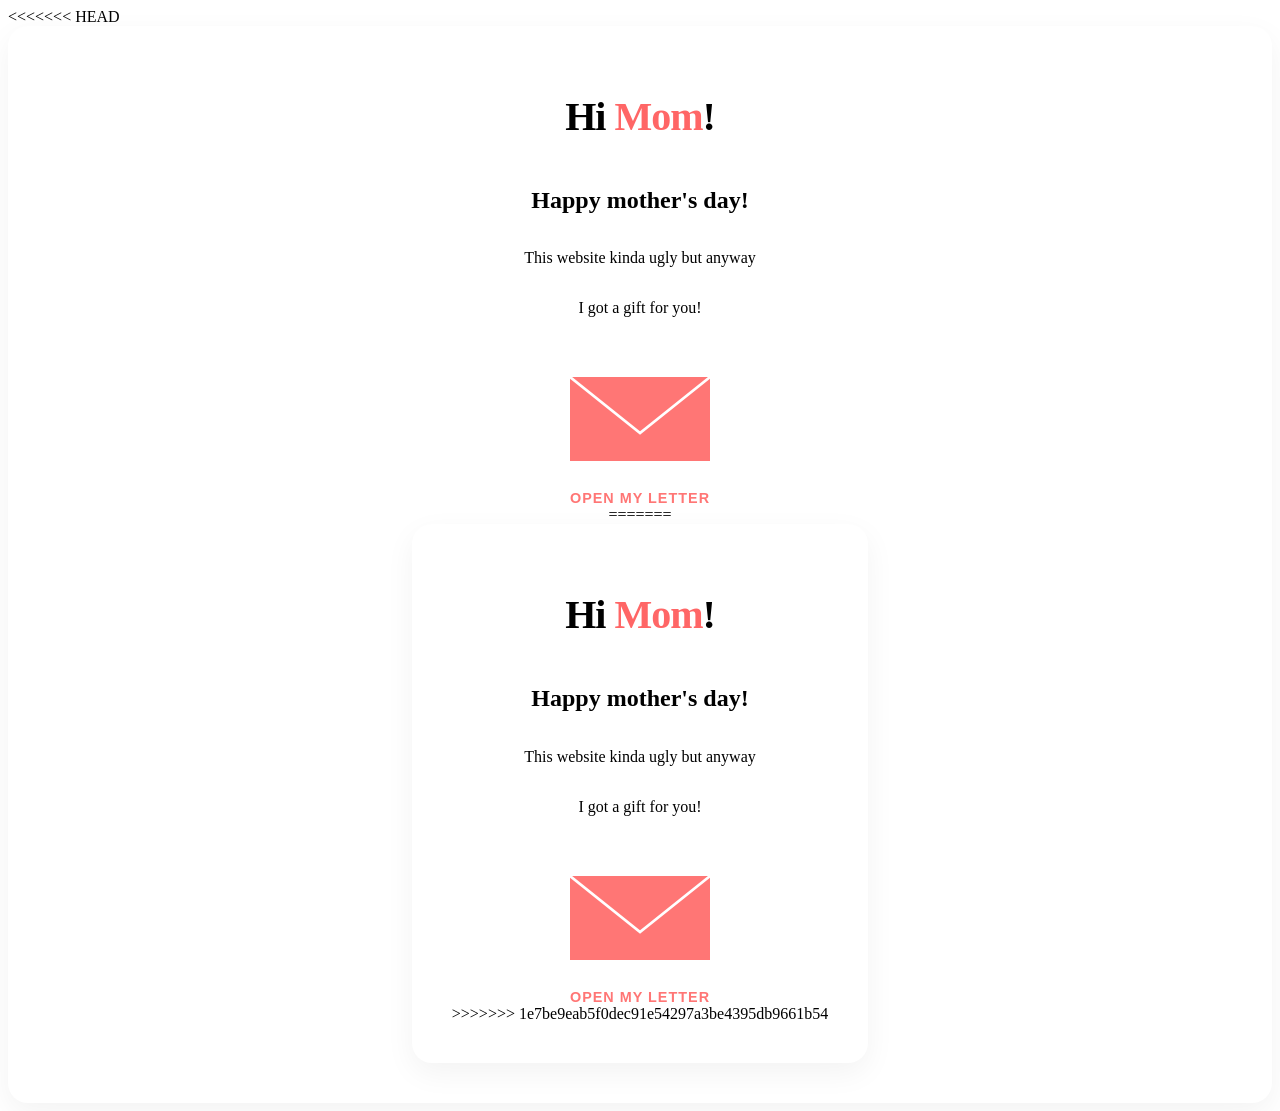
==== mother's-day/index.html @ 3d648684 "fresh start reset" ====
<<<<<<< HEAD
<!DOCTYPE html>
<html lang="en">

<head>
    <meta charset="UTF-8">
    <meta name="viewport" content="width=device-width, initial-scale=1.0">
    <title>TOP SECRET! 🤫</title>

    <link rel="stylesheet" href="/mother's-day/style.css">

</head>

<body>
    <div class="card">
        <h1 class="title">Hi <span class="highlight">Mom</span>!</h1>
        <h2>Happy mother's day!</h2>
        <p class="remarks">This website kinda ugly but anyway</p>
        <p class="main-text">I got a gift for you!</p>
        <a href="/mother's-day/letter.html" class="letter-button">
            <svg viewBox="0 0 100 80" xmlns="http://www.w3.org/2000/svg">
                <!-- Envelope Body -->
                <path d="M0 10 L50 50 L100 10 L100 70 L0 70 Z" fill="#ff7675" stroke="none" stroke-width="2" />
                <!-- Envelope Flap -->
                <path d="M0 10 L50 50 L100 10" fill="#ff7675" stroke="#ffffff" stroke-width="2" />
            </svg>
            <span>Open my letter</span>
        </button>
    </a>

</body>

=======
<!DOCTYPE html>
<html lang="en">

<head>
    <meta charset="UTF-8">
    <meta name="viewport" content="width=device-width, initial-scale=1.0">
    <title>TOP SECRET! 🤫</title>

    <link rel="stylesheet" href="/mother's-day/style.css">

</head>

<body>
    <div class="card">
        <h1 class="title">Hi <span class="highlight">Mom</span>!</h1>
        <h2>Happy mother's day!</h2>
        <p class="remarks">This website kinda ugly but anyway</p>
        <p class="main-text">I got a gift for you!</p>
        <a href="/mother's-day/letter.html" class="letter-button">
            <svg viewBox="0 0 100 80" xmlns="http://www.w3.org/2000/svg">
                <!-- Envelope Body -->
                <path d="M0 10 L50 50 L100 10 L100 70 L0 70 Z" fill="#ff7675" stroke="none" stroke-width="2" />
                <!-- Envelope Flap -->
                <path d="M0 10 L50 50 L100 10" fill="#ff7675" stroke="#ffffff" stroke-width="2" />
            </svg>
            <span>Open my letter</span>
        </button>
    </a>

</body>

>>>>>>> 1e7be9eab5f0dec91e54297a3be4395db9661b54
</html>
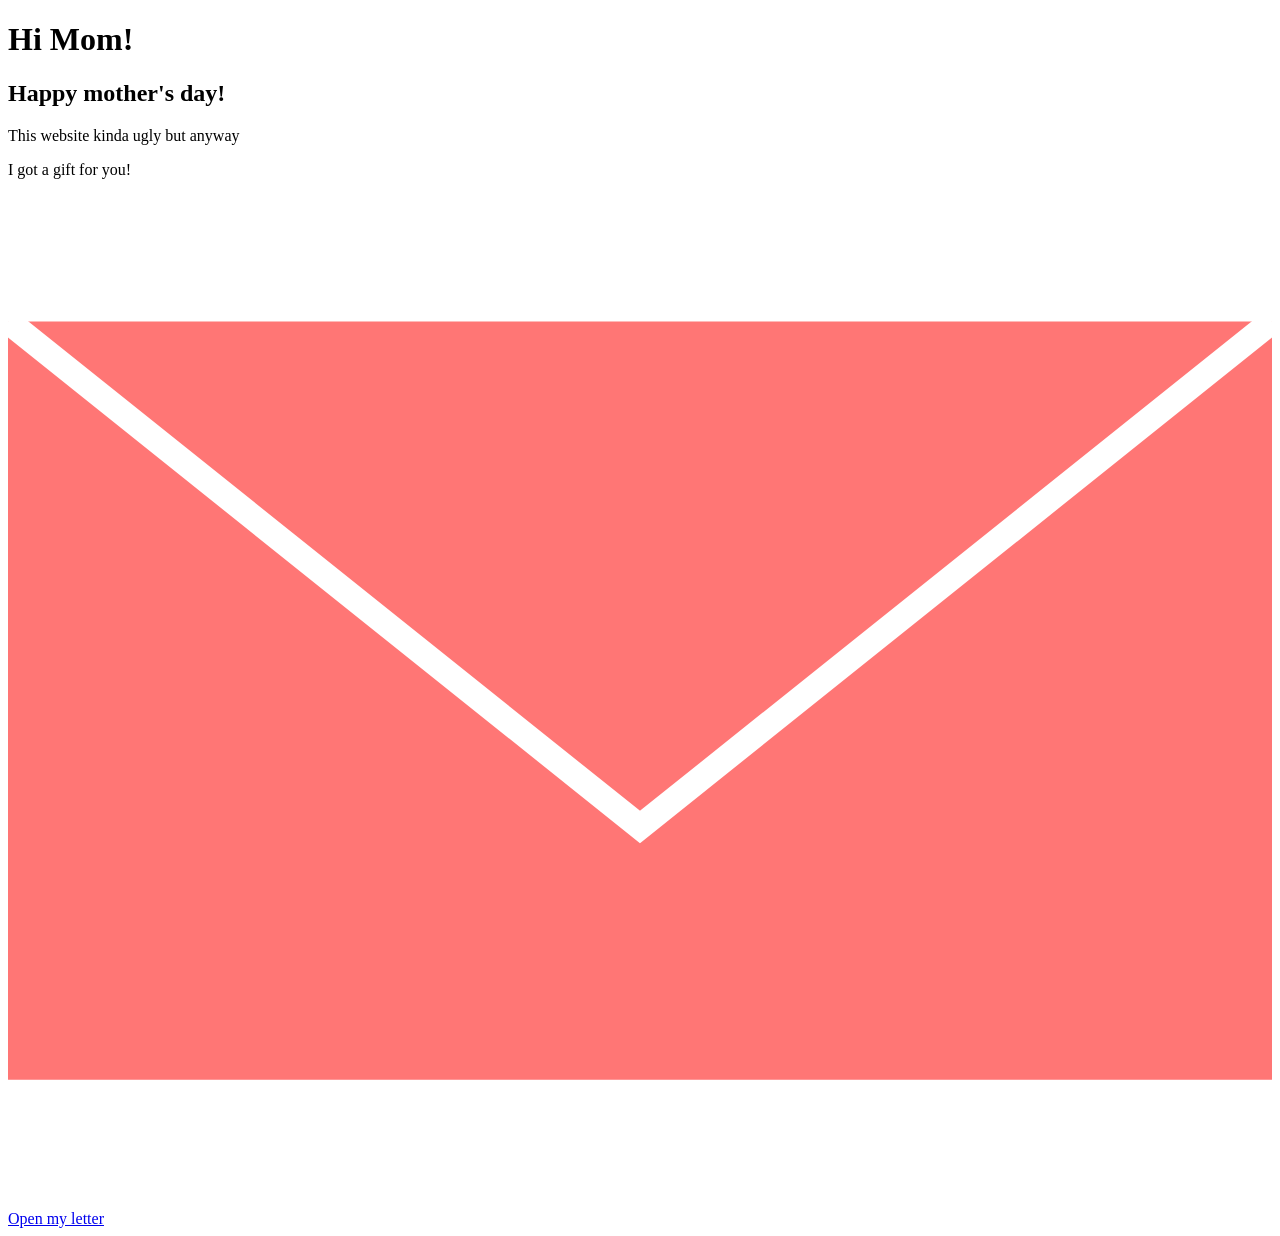
==== commit 4974bc0f: "Auto-compiled and updated site" ====
--- a/mother's-day/index.html
+++ b/mother's-day/index.html
@@ -1,4 +1,3 @@
-<<<<<<< HEAD
 <!DOCTYPE html>
 <html lang="en">
 
@@ -7,7 +6,7 @@
     <meta name="viewport" content="width=device-width, initial-scale=1.0">
     <title>TOP SECRET! 🤫</title>
 
-    <link rel="stylesheet" href="/mother's-day/style.css">
+    <link rel="stylesheet" href="../Cherish-HQ/mother's-day/style.css">
 
 </head>
 
@@ -30,37 +29,4 @@
 
 </body>
 
-=======
-<!DOCTYPE html>
-<html lang="en">
-
-<head>
-    <meta charset="UTF-8">
-    <meta name="viewport" content="width=device-width, initial-scale=1.0">
-    <title>TOP SECRET! 🤫</title>
-
-    <link rel="stylesheet" href="/mother's-day/style.css">
-
-</head>
-
-<body>
-    <div class="card">
-        <h1 class="title">Hi <span class="highlight">Mom</span>!</h1>
-        <h2>Happy mother's day!</h2>
-        <p class="remarks">This website kinda ugly but anyway</p>
-        <p class="main-text">I got a gift for you!</p>
-        <a href="/mother's-day/letter.html" class="letter-button">
-            <svg viewBox="0 0 100 80" xmlns="http://www.w3.org/2000/svg">
-                <!-- Envelope Body -->
-                <path d="M0 10 L50 50 L100 10 L100 70 L0 70 Z" fill="#ff7675" stroke="none" stroke-width="2" />
-                <!-- Envelope Flap -->
-                <path d="M0 10 L50 50 L100 10" fill="#ff7675" stroke="#ffffff" stroke-width="2" />
-            </svg>
-            <span>Open my letter</span>
-        </button>
-    </a>
-
-</body>
-
->>>>>>> 1e7be9eab5f0dec91e54297a3be4395db9661b54
 </html>
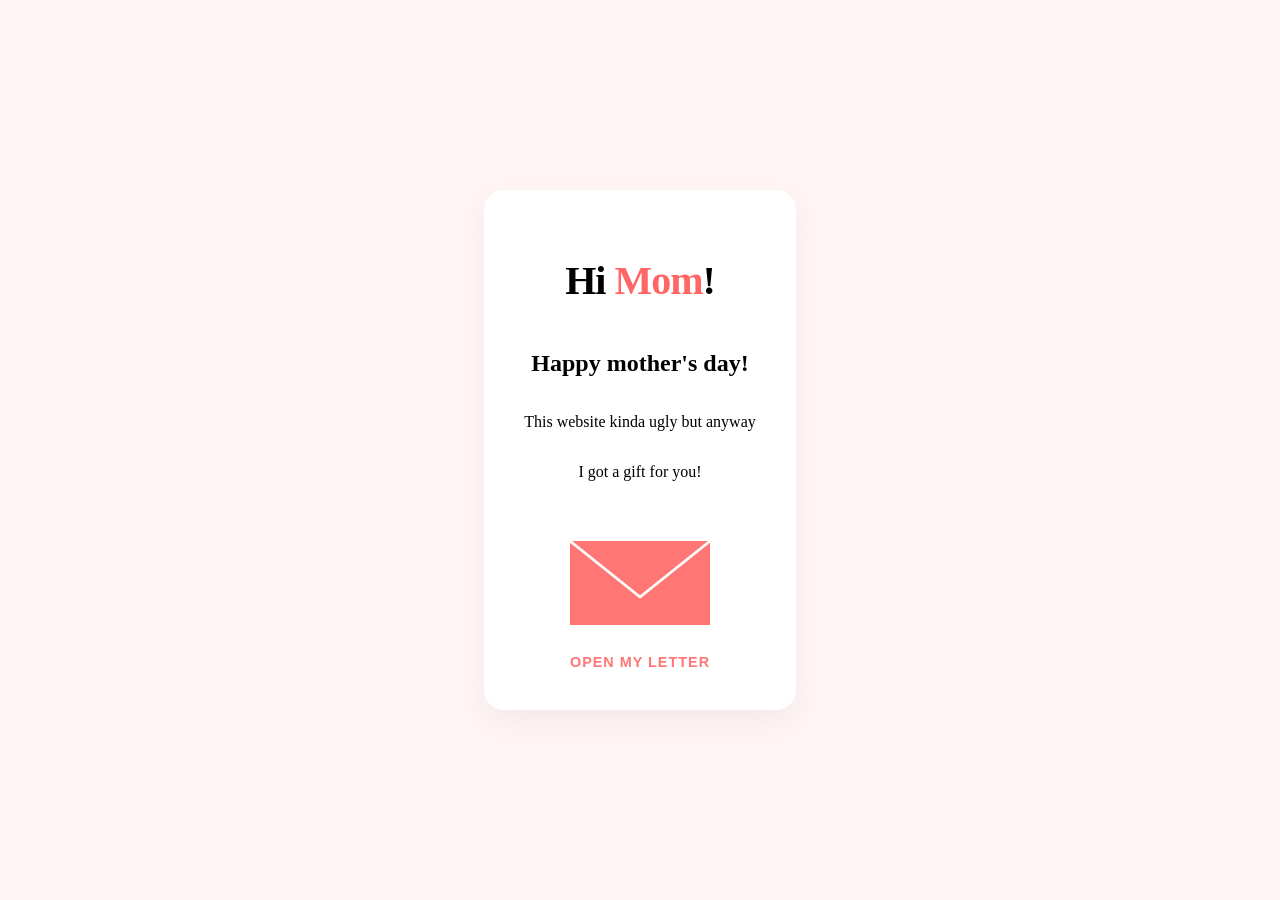
==== commit b7152a93: "Auto-compiled and updated site" ====
--- a/mother's-day/index.html
+++ b/mother's-day/index.html
@@ -6,7 +6,7 @@
     <meta name="viewport" content="width=device-width, initial-scale=1.0">
     <title>TOP SECRET! 🤫</title>
 
-    <link rel="stylesheet" href="../Cherish-HQ/mother's-day/style.css">
+    <link rel="stylesheet" href="./style.css">
 
 </head>
 
--- a/mother's-day/style.css
+++ b/mother's-day/style.css
@@ -0,0 +1,115 @@
+body {
+    margin: 0;
+    display: flex;
+    justify-content: center;
+    /* Horizontal center */
+    align-items: center;
+    /* Vertical center */
+    min-height: 100vh;
+    background-color: #fff5f5;
+}
+
+.card {
+    display: flex;
+    flex-direction: column;
+    /* Stacks items vertically */
+    align-items: center;
+    /* Centers items horizontally within the stack */
+    text-align: center;
+    /* Centers the actual text lines */
+    padding: 40px;
+    background: white;
+    border-radius: 20px;
+    box-shadow: 0 10px 30px rgba(0, 0, 0, 0.05);
+}
+
+.title {
+    font-size: 2.5rem;
+    font-weight: 700;
+    letter-spacing: -1px;
+}
+
+.highlight {
+    color: #ff6666;
+}
+
+.svg-button {
+    background: none;
+    /* Removes the grey box */
+    border: none;
+    /* Removes the outline */
+    cursor: pointer;
+    /* Makes it feel clickable */
+    display: flex;
+    /* Centers the SVG and text together */
+    flex-direction: column;
+    align-items: center;
+    margin: 20px auto 0;
+    gap: 5px;
+    /* Space between SVG and text */
+    transition: transform 0.3s ease;
+}
+
+.svg-button svg {
+    fill: #ff7675;
+    /* Your theme color */
+    transition: fill 0.3s ease;
+}
+
+.svg-button:hover {
+    transform: scale(1.1);
+    /* Interactive "pop" effect */
+}
+
+.svg-button:hover svg {
+    fill: #d63031;
+    /* Darkens slightly on hover */
+}
+
+.svg-button span {
+    font-family: 'Helvetica Neue', sans-serif;
+    color: #ff7675;
+    font-weight: bold;
+    font-size: 0.9rem;
+    letter-spacing: 1px;
+    text-transform: uppercase;
+}
+
+.letter-button {
+    display: inline-flex;
+    flex-direction: column;
+    align-items: center;
+    gap: 15px;
+    margin-top: 30px;
+    text-decoration: none;
+    cursor: pointer;
+    transition: transform 0.2s ease;
+}
+
+.letter-button:hover {
+    animation: wiggle 0.5s ease-in-out;
+}
+
+@keyframes wiggle {
+    0%,
+    100% {
+        transform: rotate(0deg);
+    }
+
+    25% {
+        transform: rotate(-5deg);
+    }
+
+    75% {
+        transform: rotate(5deg);
+    }
+}
+
+.letter-button span {
+    font-family: 'Helvetica Neue', sans-serif;
+    color: #ff7675;
+    font-weight: bold;
+    font-size: 0.9rem;
+    letter-spacing: 1px;
+    text-transform: uppercase;
+}
